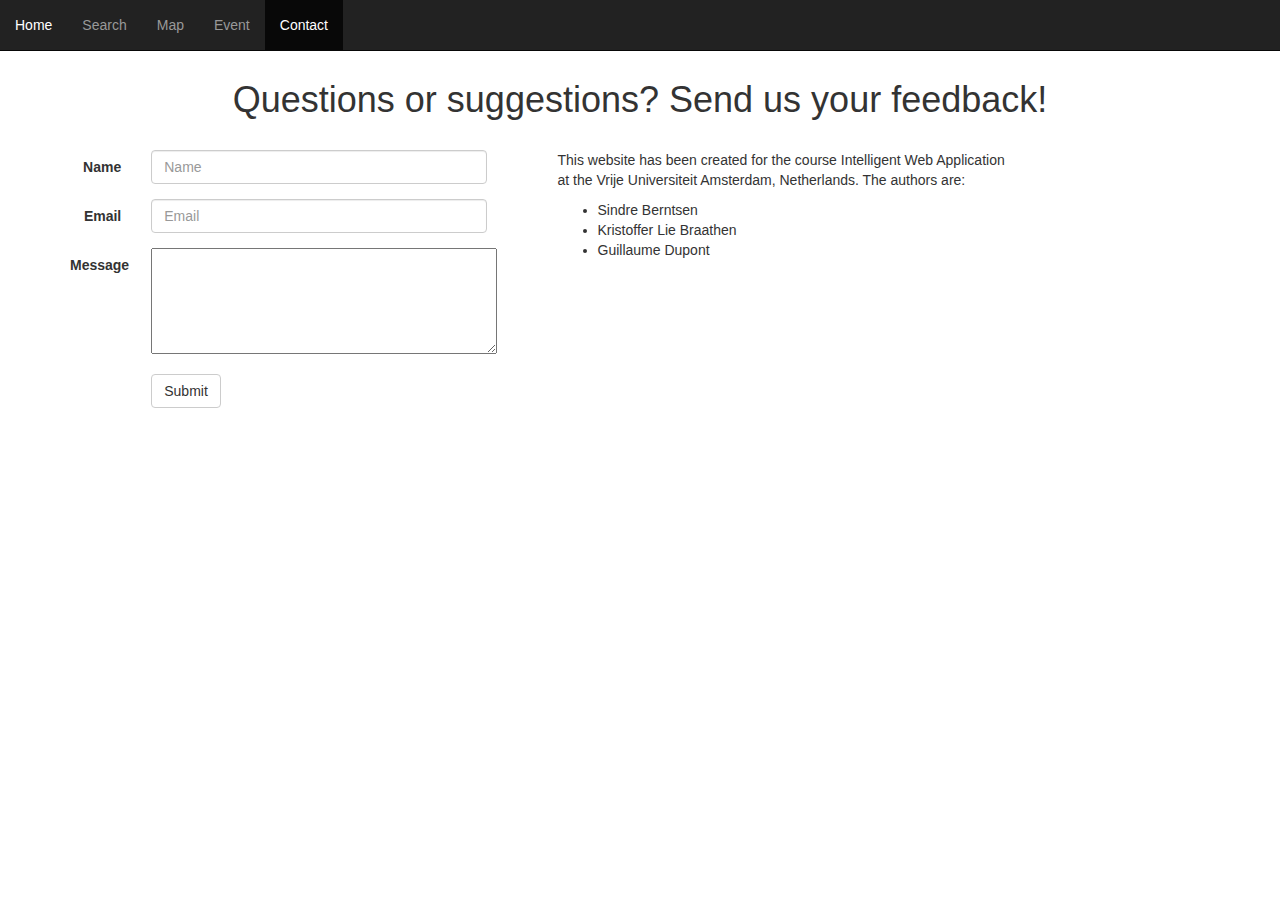
==== src/templates/contact.html @ a7e14113 "All webpages and bootstrap files' folder." ====
<!DOCTYPE html>
<html>
  <head>  
    <title>FINAL PROJECT</title>  
    <meta name="viewport" content="width=device-width, initial-scale=1.0">  
    <!-- Bootstrap -->  
    <link href="bootstrap/css/bootstrap.min.css" rel="stylesheet" media="screen"> 
    <link href="custom.css" rel="stylesheet" media="screen">
  </head>
  <body>
    <!-- Navigation bar -->
    <nav class="navbar navbar-inverse navbar-fixed-top" role="navigation">
      <ul class="nav navbar-nav">
<!--    <li><a href="new.html" class="navbar-brand">
 <img src="logo.png"></a></li>
-->
        <li><a href="index.html">Home</a></li>
        <li><a href="#">Search</a></li>
        <li><a href="map.html">Map</a></li>
        <li><a href="event.html">Event</a></li>
        <li class="active"><a href="#">Contact</a></li>
      </ul>
    </nav>
    <!-- ----------------------------------------- -->

    <div class="container">
      <h1>Questions or suggestions? Send us your feedback!</h1>
      <div class="row">
        <div class="col-lg-5">  
          <form class="form-horizontal" role="form">  
            <div class="form-group">  
              <label for="name" class="col-lg-2 control-label">Name</label>  
              <div class="col-lg-9">  
                <input type="text" class="form-control" id="name" placeholder="Name">  
              </div>  
            </div> 
            <div class="form-group">  
              <label for="email" class="col-lg-2 control-label">Email</label>  
              <div class="col-lg-9">  
                <input type="email" class="form-control" id="email" placeholder="Email">  
              </div>  
            </div>  
            <div class="form-group">  
              <label for="desc" class="col-lg-2 control-label">Message</label>  
              <div class="col-lg-4">  
                <textarea rows="5" cols="40"></textarea>  
              </div>  
            </div>  
            <div class="form-group">  
              <div class="col-lg-offset-2 col-lg-10">  
                <button type="submit" class="btn btn-default">Submit</button>  
              </div>  
            </div>  
          </form>  
        </div>

      	<div class="col-lg-5">
          <p>This website has been created for the course Intelligent Web Application at the Vrije Universiteit Amsterdam, Netherlands.
             The authors are:<ul>
	    <li>Sindre Berntsen</li>
            <li>Kristoffer Lie Braathen</li>
	    <li>Guillaume Dupont</li>
          </ul>
          </p>
      	</div>
      </div>
    </div>
  </body>
</html>
---- src/templates/custom.css ----
body{
  padding-top: 60px;
}
h1 {
  margin-bottom: 30px
}
.container > h1 {
text-align: center;
}

.container > .form-group {
  text-align:center;
} 

#homeParagraph{
text-align: center;
}

#map_canvas {  
        width: 800px;  
        height: 600px;  
}
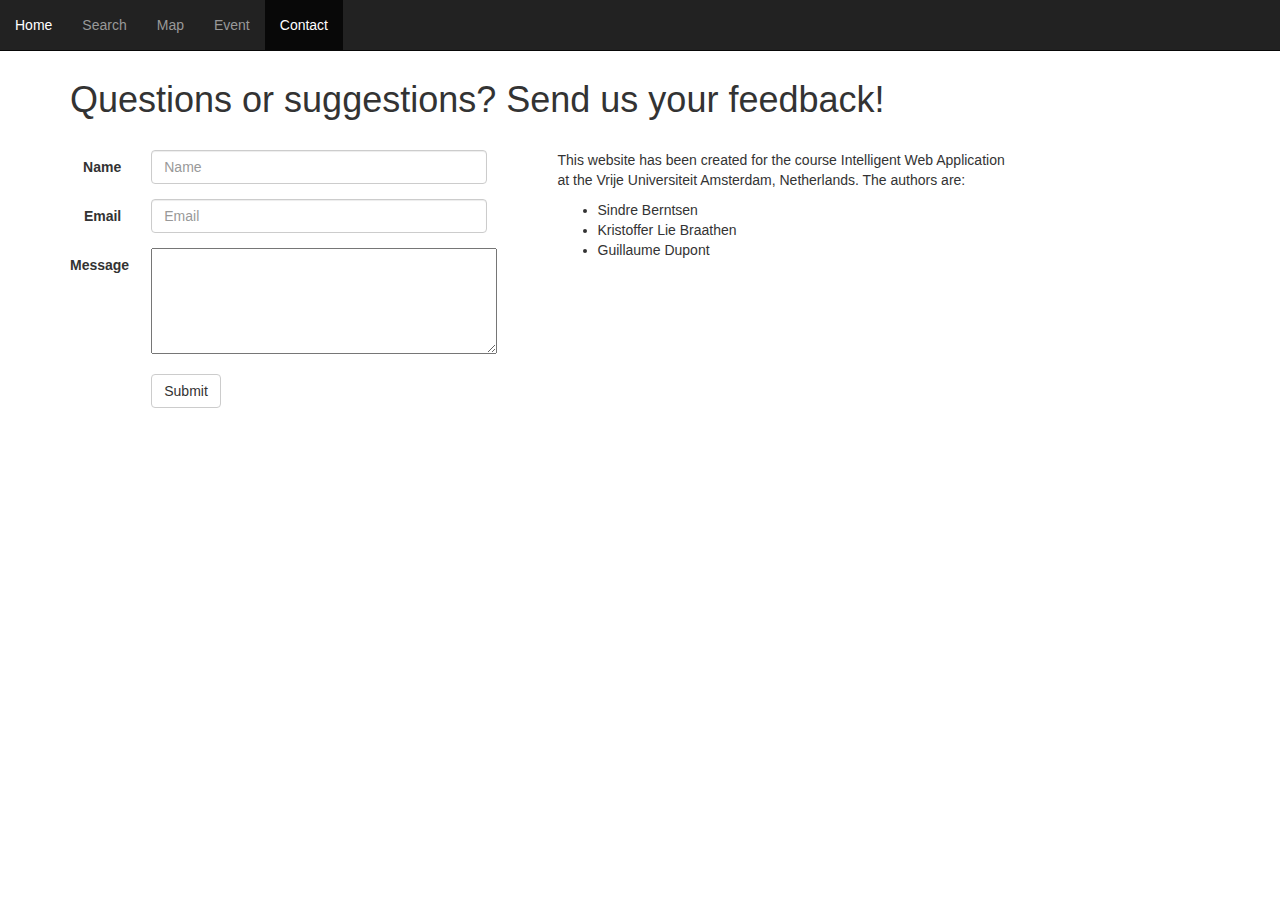
==== commit bfcf105b: "update website. add output field in index.html. Modify the design." ====
--- a/src/templates/contact.html
+++ b/src/templates/contact.html
@@ -11,11 +11,8 @@
     <!-- Navigation bar -->
     <nav class="navbar navbar-inverse navbar-fixed-top" role="navigation">
       <ul class="nav navbar-nav">
-<!--    <li><a href="new.html" class="navbar-brand">
- <img src="logo.png"></a></li>
--->
         <li><a href="index.html">Home</a></li>
-        <li><a href="#">Search</a></li>
+        <li><a href="search.html">Search</a></li>
         <li><a href="map.html">Map</a></li>
         <li><a href="event.html">Event</a></li>
         <li class="active"><a href="#">Contact</a></li>
--- a/src/templates/custom.css
+++ b/src/templates/custom.css
@@ -4,13 +4,20 @@
 h1 {
   margin-bottom: 30px
 }
-.container > h1 {
+.well > h1 {
 text-align: center;
 }
+.toHide {
+display: none;
+}
 
-.container > .form-group {
+.well > .form-group {
   text-align:center;
 } 
+
+.well > .form-control{
+  text-align:center;
+}
 
 #homeParagraph{
 text-align: center;
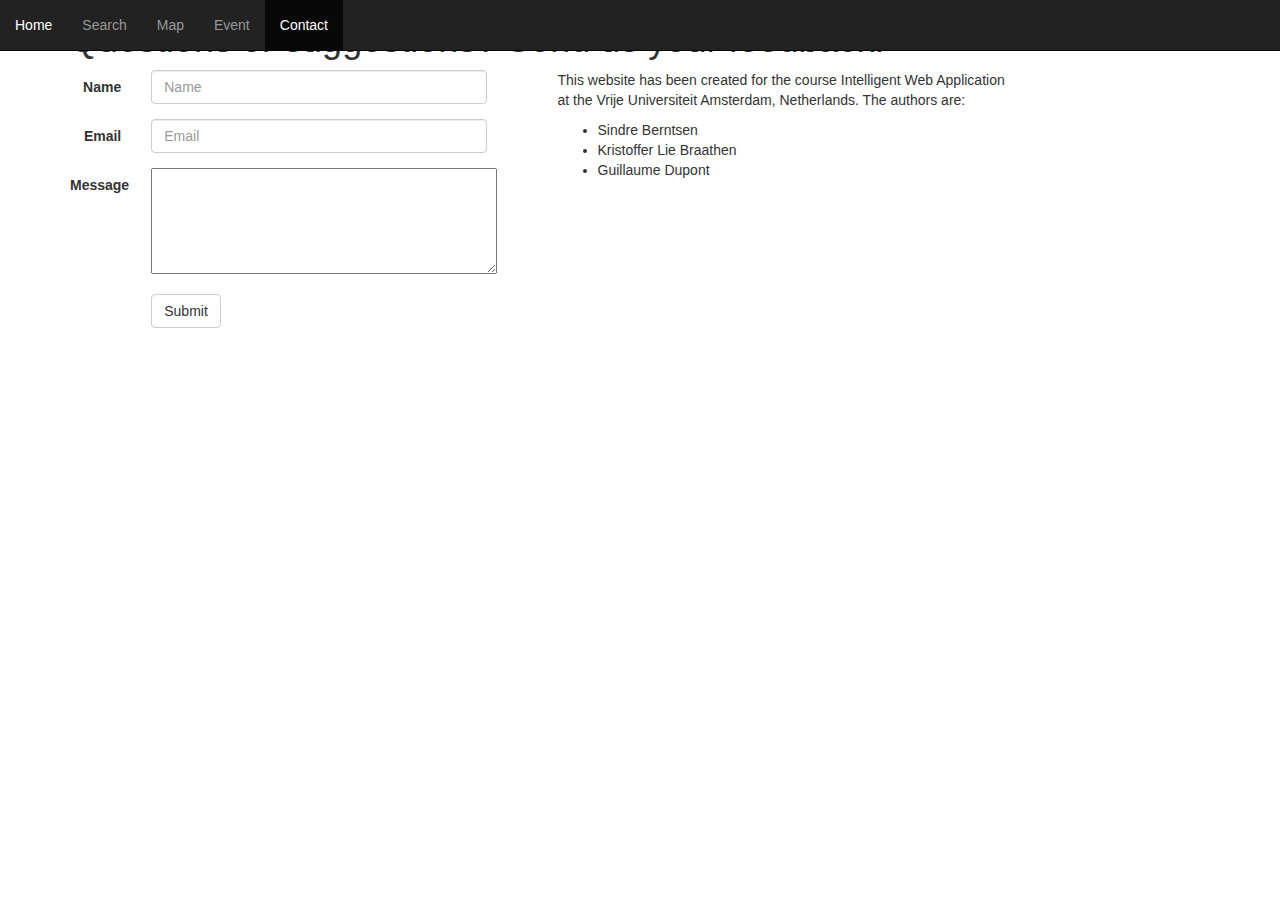
==== commit fa10b618: "Geolocalisation. Add geo.js." ====
--- a/src/templates/contact.html
+++ b/src/templates/contact.html
@@ -8,7 +8,7 @@
     <link href="custom.css" rel="stylesheet" media="screen">
   </head>
   <body>
-    <!-- Navigation bar -->
+    <!-- Navigation bar ------------------------- -->
     <nav class="navbar navbar-inverse navbar-fixed-top" role="navigation">
       <ul class="nav navbar-nav">
         <li><a href="index.html">Home</a></li>
@@ -18,7 +18,7 @@
         <li class="active"><a href="#">Contact</a></li>
       </ul>
     </nav>
-    <!-- ----------------------------------------- -->
+    <!-- ---------------------------------------- -->
 
     <div class="container">
       <h1>Questions or suggestions? Send us your feedback!</h1>
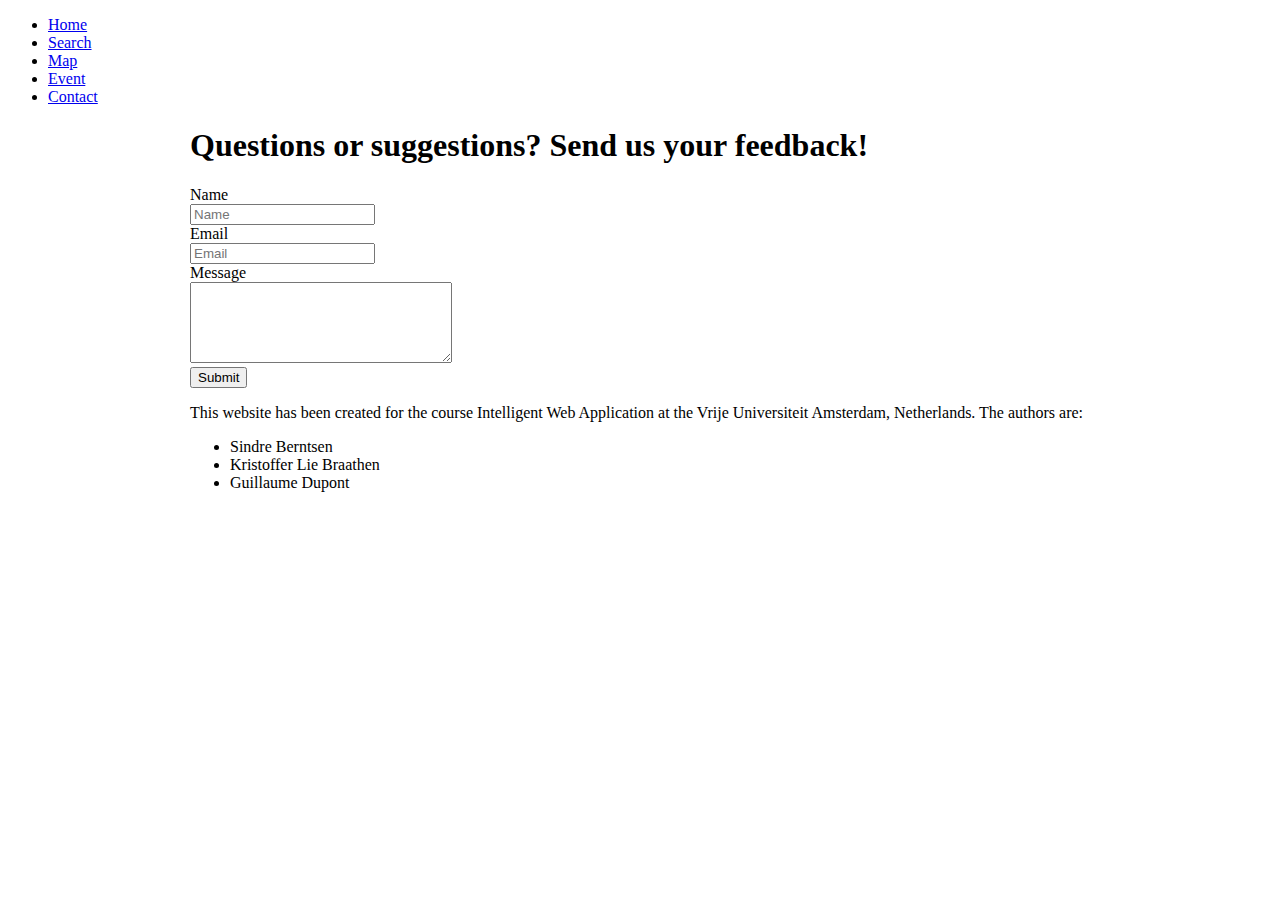
==== commit c40bb36a: "update the website." ====
--- a/src/templates/contact.html
+++ b/src/templates/contact.html
@@ -4,8 +4,8 @@
     <title>FINAL PROJECT</title>  
     <meta name="viewport" content="width=device-width, initial-scale=1.0">  
     <!-- Bootstrap -->  
-    <link href="bootstrap/css/bootstrap.min.css" rel="stylesheet" media="screen"> 
-    <link href="custom.css" rel="stylesheet" media="screen">
+    <link href="static/bootstrap/css/bootstrap.min.css" rel="stylesheet" media="screen"> 
+    <link href="static/bootstrap/css/custom.css" rel="stylesheet" media="screen">
   </head>
   <body>
     <!-- Navigation bar ------------------------- -->
@@ -19,8 +19,8 @@
       </ul>
     </nav>
     <!-- ---------------------------------------- -->
-
-    <div class="container">
+     
+    <div class="well" style="max-width: 900px; margin: 0 auto 10px;">
       <h1>Questions or suggestions? Send us your feedback!</h1>
       <div class="row">
         <div class="col-lg-5">  
@@ -40,7 +40,7 @@
             <div class="form-group">  
               <label for="desc" class="col-lg-2 control-label">Message</label>  
               <div class="col-lg-4">  
-                <textarea rows="5" cols="40"></textarea>  
+                <textarea rows="5" cols="30"></textarea>  
               </div>  
             </div>  
             <div class="form-group">  
@@ -51,7 +51,7 @@
           </form>  
         </div>
 
-      	<div class="col-lg-5">
+      	<div class="col-lg-7">
           <p>This website has been created for the course Intelligent Web Application at the Vrije Universiteit Amsterdam, Netherlands.
              The authors are:<ul>
 	    <li>Sindre Berntsen</li>
